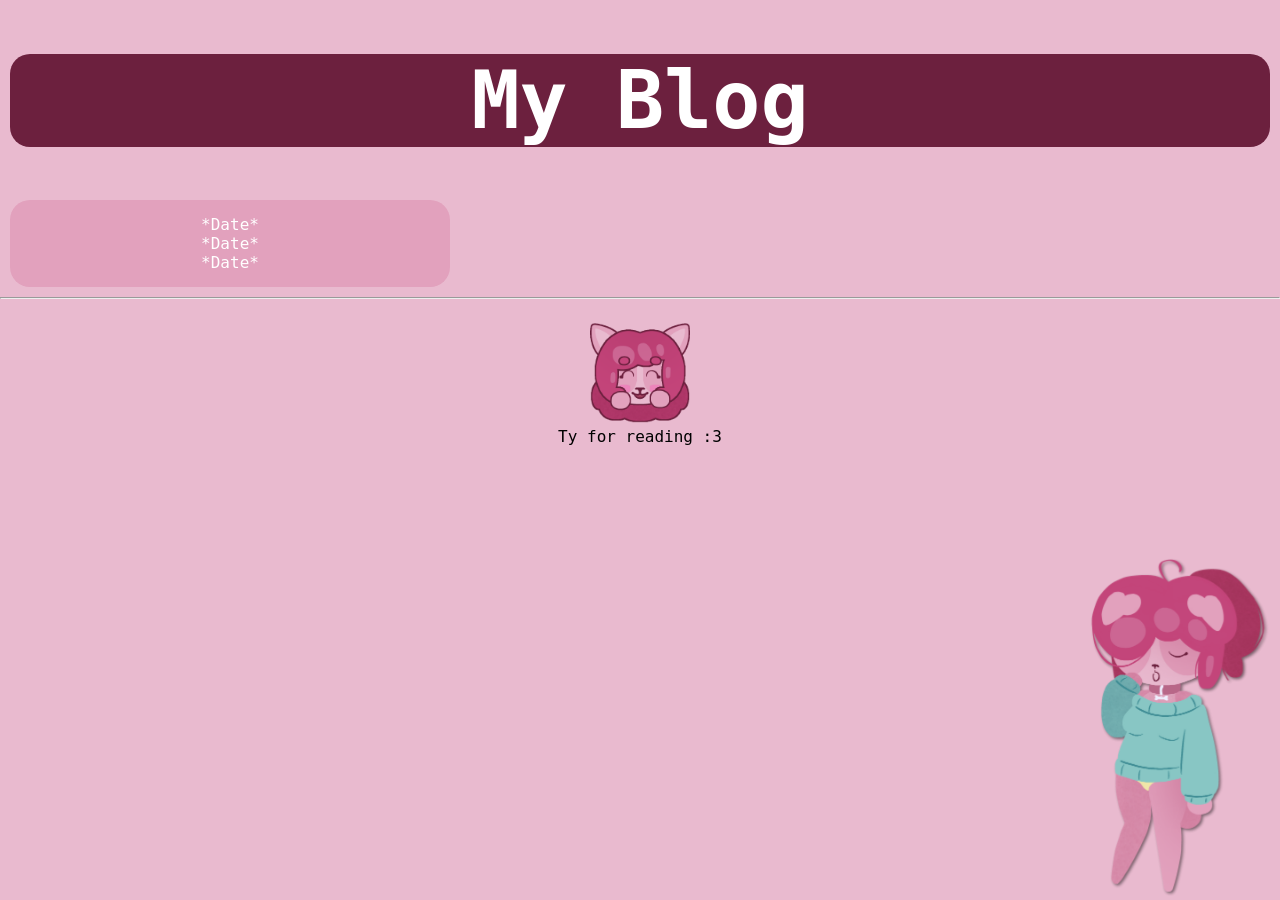
==== neocities-krabkfc/blog.html @ 1459f4d0 "add img" ====
<!DOCTYPE html>
<html>
    <head>
        <meta charset="UTF-8">
        <title>Blog &middot Kamish's Doghouse &starf;</title>
        <link rel="stylesheet" href="style.css">
    </head>
    <body>
        <div class="intro">

        <blockquote><h1>My Blog</h1></blockquote>

        </div>

        <div class="container_v_pink_background">

            <a href="blog*date*.html">
                *Date*
            </a>
            <a href="blog*date*.html">
                *Date*
            </a>
            <a href="blog*date*.html">
                *Date*
            </a>

        </div>

        <div class="fixed-image">
            <img src="me_sleepy.PNG" alt="Me sleepy" width=200 hight=200>
        </div>

        <hr>

        <div class="container_v">

        <p class="centeR"><img src="me_pat.PNG" alt="Me pat" width=100 hight=100><br>
        Ty for reading :3</p>

        </div>
    </body>
</html>
---- neocities-krabkfc/style.css ----
body {
    background-color: #e9bacf;
    font-family: "comic sans ms", monospace;
    margin: 0 auto;
}
h1 {
    color: white;
}
strong {
    color: #c24378;
}
h3 {
    color: #6c203e;
}
h2 {
    color: #6c203e;
}
.intro {
    background-color: #6c203e;
    color: white;
    border-radius: 20px;
    font-size: 40px;
    text-align: center;
    margin: 10px;
}

hr {
    color: #e2a1bd;
}

.container_g {
    display: flex;
    flex-direction: row;
}

.container_g_soso {
    display: flex;
    flex-direction: row;
}

.container_g_holemole {
    display: flex;
    flex-direction: row;
    margin: 20px;
}

.container_v_pink_background img {
    width: 400px;
}

.container_v {
    display: flex;
    flex-direction: column;
    flex-grow: 1;
}
.big_container_v {
    display: flex;
    flex-direction: column;
    font-size: 30px;
}

.container_v_pink_background {
    display: flex;
    flex-direction: column;
    justify-content: center;
    align-items: center;
    background-color: #e2a1bd;
    border-radius: 20px;
    max-width: 410px;
    margin: 10px;
    padding: 15px;
}

.container_v_bio {
    display: flex;
    flex-direction: column;
    font-size: 25px;
    margin: 20px;
}

.centeR {
    text-align: center;
}

a:link {
    color: white;
}

a:active {
    color: #c24378;
}

a {
    color: white;
    text-decoration: none;
}

.fixed-image {
  position: fixed;   /* Фиксирует элемент относительно окна браузера */
  z-index: 1000;     /* Чтобы картинка была поверх остальных элементов */
  right: 10px;
  bottom: 0;
}
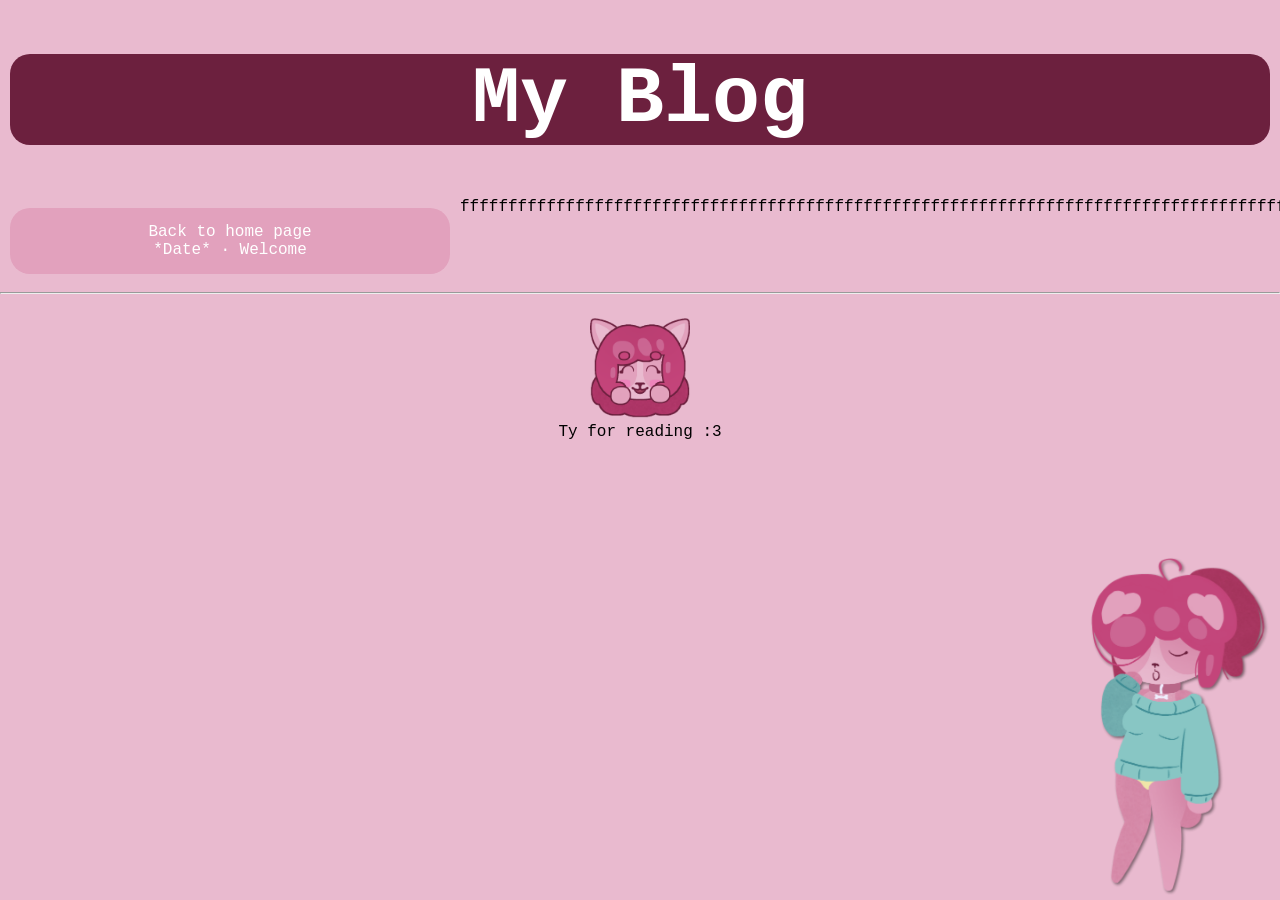
==== commit b6910503: "add script + edit blog yappie" ====
--- a/neocities-krabkfc/blog.html
+++ b/neocities-krabkfc/blog.html
@@ -12,17 +12,17 @@
 
         </div>
 
-        <div class="container_v_pink_background">
+        <div class="container_g">
 
-            <a href="blog*date*.html">
-                *Date*
-            </a>
-            <a href="blog*date*.html">
-                *Date*
-            </a>
-            <a href="blog*date*.html">
-                *Date*
-            </a>
+        <div id="container_v_pink_background">
+
+            <script src="link.js"></script>
+
+        </div>
+
+        <div class="container_v_indent">
+            fffffffffffffffffffffffffffffffffffffffffffffffffffffffffffffffffffffffffffffffffffffffffffffffffffff
+        </div>
 
         </div>
 
--- a/neocities-krabkfc/style.css
+++ b/neocities-krabkfc/style.css
@@ -66,7 +66,7 @@
     align-items: center;
     background-color: #e2a1bd;
     border-radius: 20px;
-    max-width: 410px;
+    width: 410px;
     margin: 10px;
     padding: 15px;
 }
@@ -96,8 +96,16 @@
 }
 
 .fixed-image {
-  position: fixed;   /* Фиксирует элемент относительно окна браузера */
-  z-index: 1000;     /* Чтобы картинка была поверх остальных элементов */
+  position: fixed;
+  z-index: 1000;
   right: 10px;
   bottom: 0;
 }
+
+.container_v_indent {
+    display: flex;
+    flex-direction: column;
+    flex-grow: 1;
+    right: 410px;
+    text-align: center;
+}
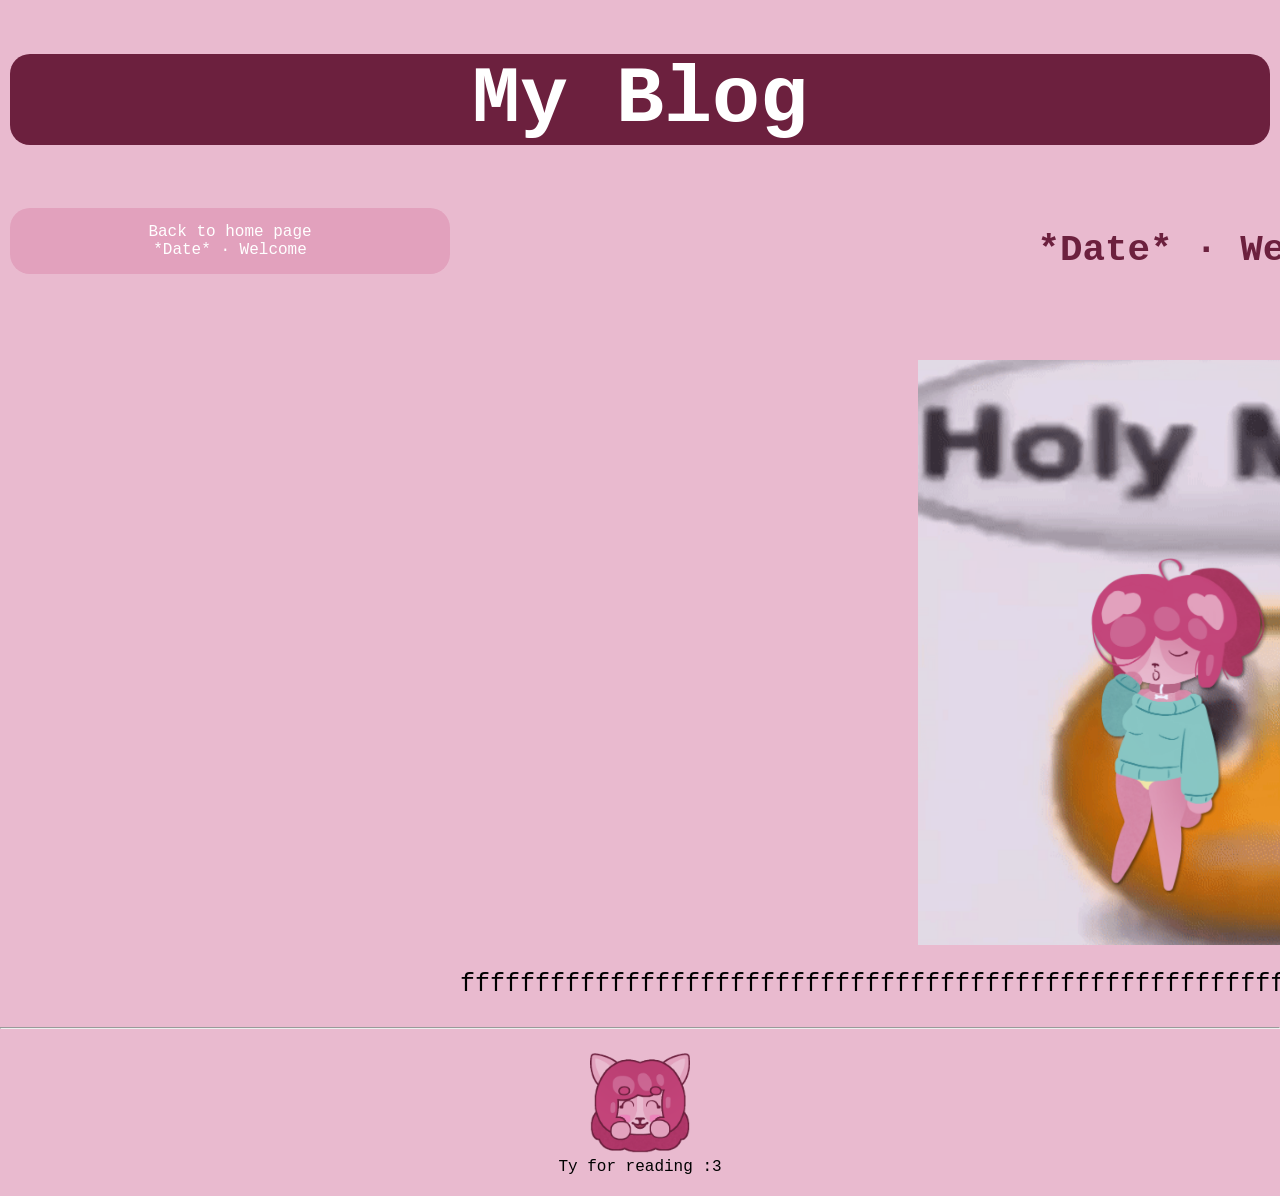
==== commit 74b43c2f: "template is almost finished" ====
--- a/neocities-krabkfc/blog.html
+++ b/neocities-krabkfc/blog.html
@@ -21,7 +21,10 @@
         </div>
 
         <div class="container_v_indent">
-            fffffffffffffffffffffffffffffffffffffffffffffffffffffffffffffffffffffffffffffffffffffffffffffffffffff
+            <h2>*Date* &middot Welcome</h2>
+            <br><br>
+            <img src="holy-moly.gif" alt="Holy Moly" width=600 hight=600>
+            <p style="margin-bottom: 20px;">fffffffffffffffffffffffffffffffffffffffffffffffffffffffffffffffffffffffffffffffffffffffffffffffffffff</p>
         </div>
 
         </div>
--- a/neocities-krabkfc/style.css
+++ b/neocities-krabkfc/style.css
@@ -108,4 +108,7 @@
     flex-grow: 1;
     right: 410px;
     text-align: center;
+    justify-content: center;
+    align-items: center;
+    font-size: 25px;
 }
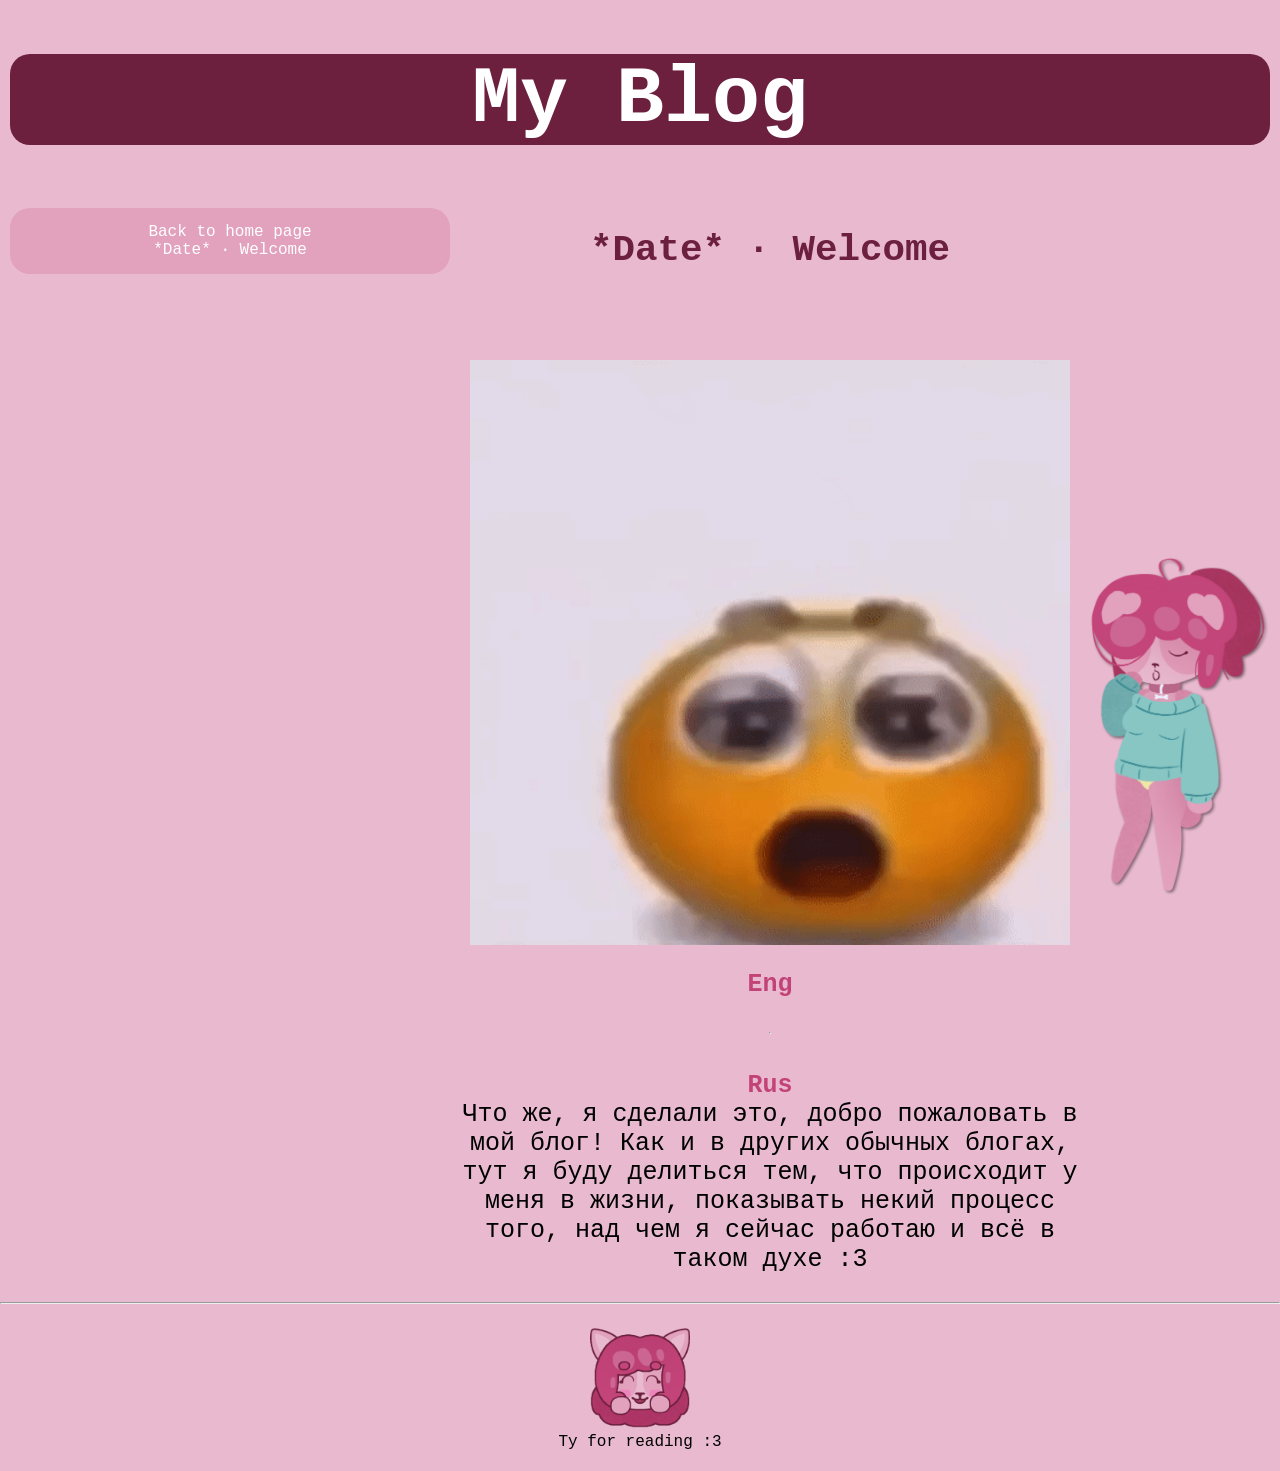
==== commit a5f7ad0b: "Update blog.html" ====
--- a/neocities-krabkfc/blog.html
+++ b/neocities-krabkfc/blog.html
@@ -24,7 +24,12 @@
             <h2>*Date* &middot Welcome</h2>
             <br><br>
             <img src="holy-moly.gif" alt="Holy Moly" width=600 hight=600>
-            <p style="margin-bottom: 20px;">fffffffffffffffffffffffffffffffffffffffffffffffffffffffffffffffffffffffffffffffffffffffffffffffffffff</p>
+            <p style="margin-bottom: 20px;"><strong>Eng</strong><br>
+            </p>
+            <hr>
+            <p style="margin-bottom: 20px;"><strong>Rus</strong><br>
+            Что же, я сделали это, добро пожаловать в мой блог! Как и в других обычных блогах, тут я буду делиться тем, что происходит у меня в жизни, показывать некий процесс того, над чем я сейчас работаю и всё в таком духе :3
+            </p>
         </div>
 
         </div>
--- a/neocities-krabkfc/style.css
+++ b/neocities-krabkfc/style.css
@@ -106,7 +106,7 @@
     display: flex;
     flex-direction: column;
     flex-grow: 1;
-    right: 410px;
+    padding-right: 200px;
     text-align: center;
     justify-content: center;
     align-items: center;
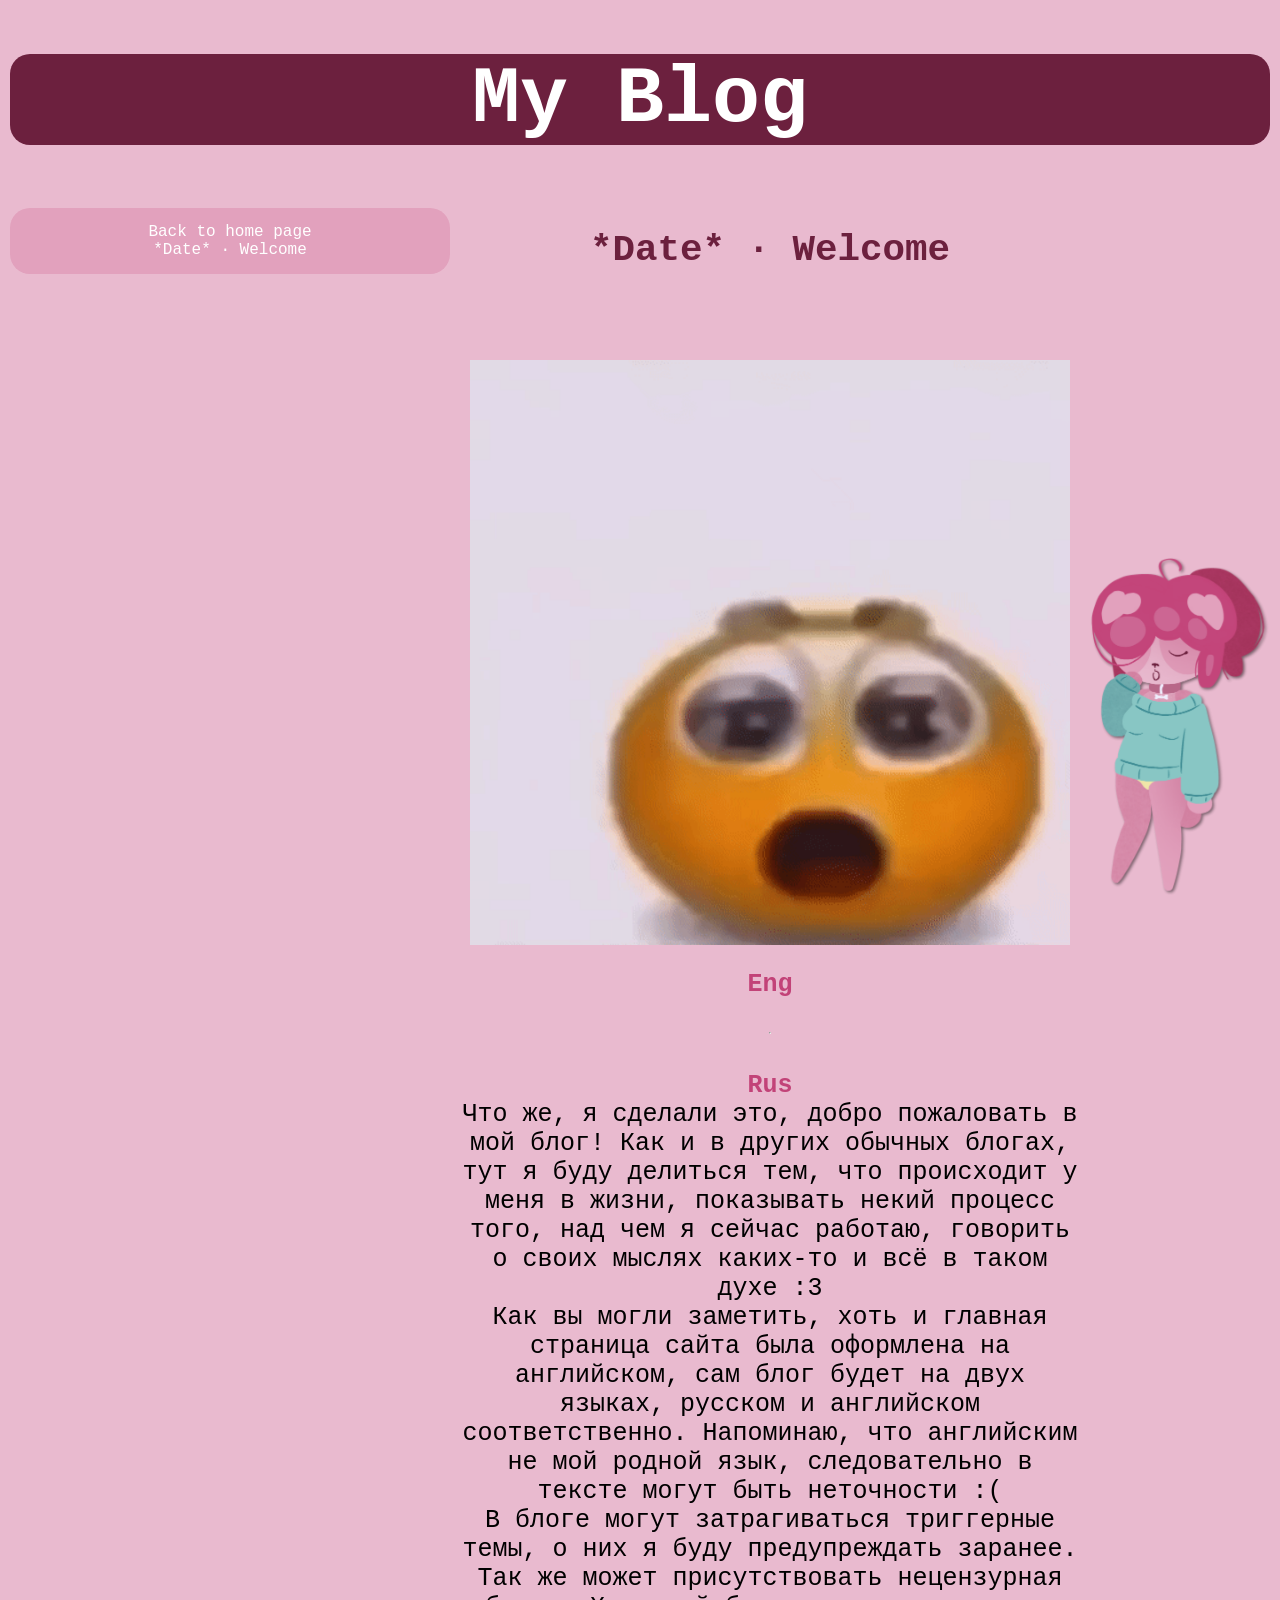
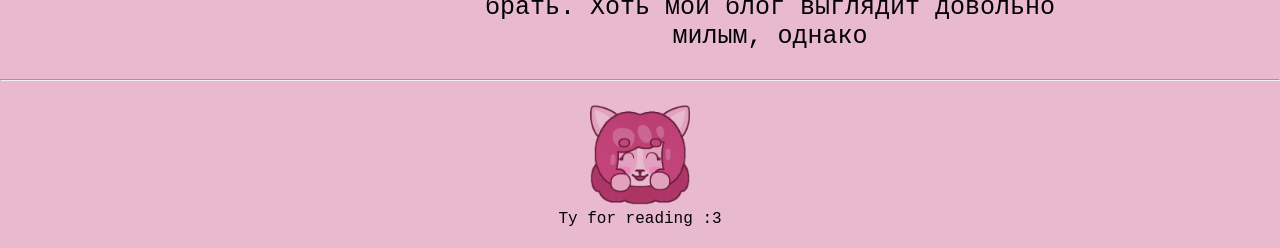
==== commit 1098cab7: "RAAAAAAAAAAAAAA" ====
--- a/neocities-krabkfc/blog.html
+++ b/neocities-krabkfc/blog.html
@@ -28,7 +28,11 @@
             </p>
             <hr>
             <p style="margin-bottom: 20px;"><strong>Rus</strong><br>
-            Что же, я сделали это, добро пожаловать в мой блог! Как и в других обычных блогах, тут я буду делиться тем, что происходит у меня в жизни, показывать некий процесс того, над чем я сейчас работаю и всё в таком духе :3
+            Что же, я сделали это, добро пожаловать в мой блог! Как и в других обычных блогах, тут я буду делиться тем,
+            что происходит у меня в жизни, показывать некий процесс того, над чем я сейчас работаю, говорить о своих мыслях каких-то и всё в таком духе :3<br>
+            Как вы могли заметить, хоть и главная страница сайта была оформлена на английском, сам блог будет на двух языках, русском и английском соответственно.
+            Напоминаю, что английским не мой родной язык, следовательно в тексте могут быть неточности :(<br>
+            В блоге могут затрагиваться триггерные темы, о них я буду предупреждать заранее. Так же может присутствовать нецензурная брать. Хоть мой блог выглядит довольно милым, однако
             </p>
         </div>
 
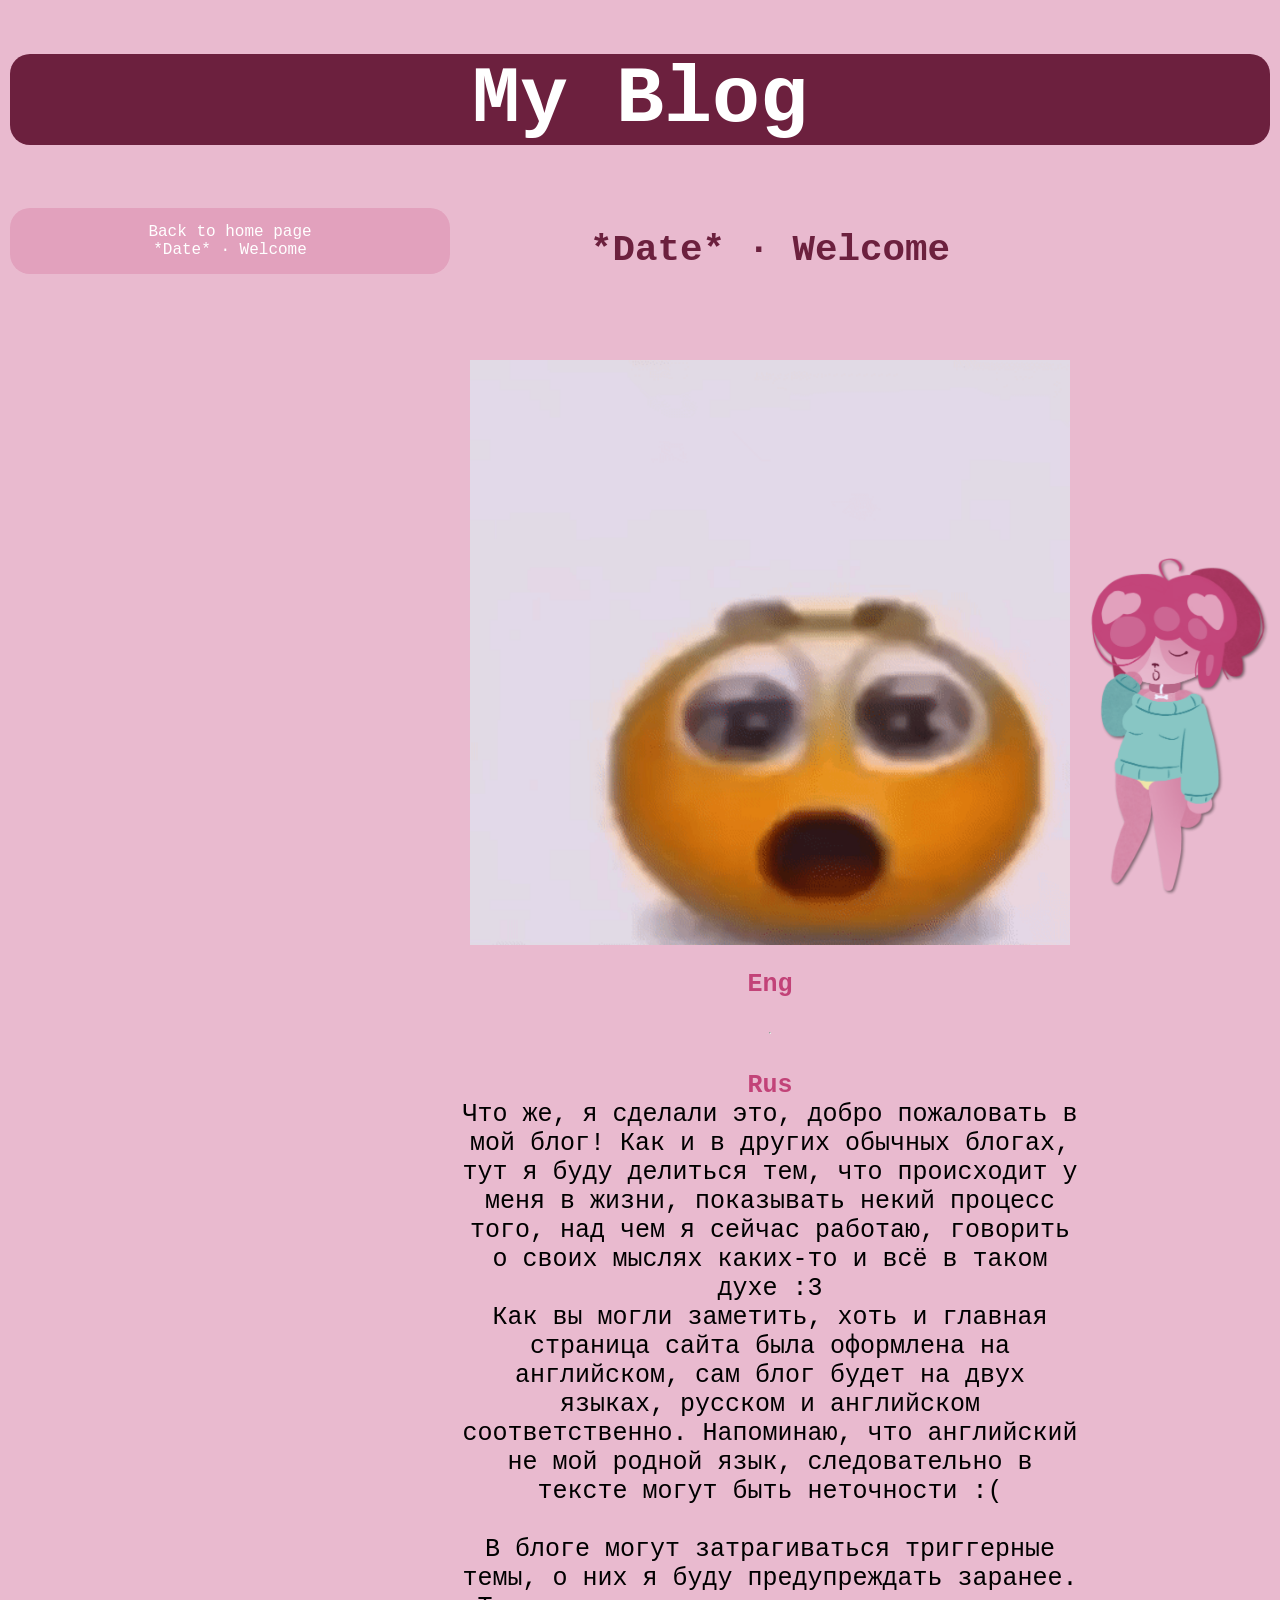
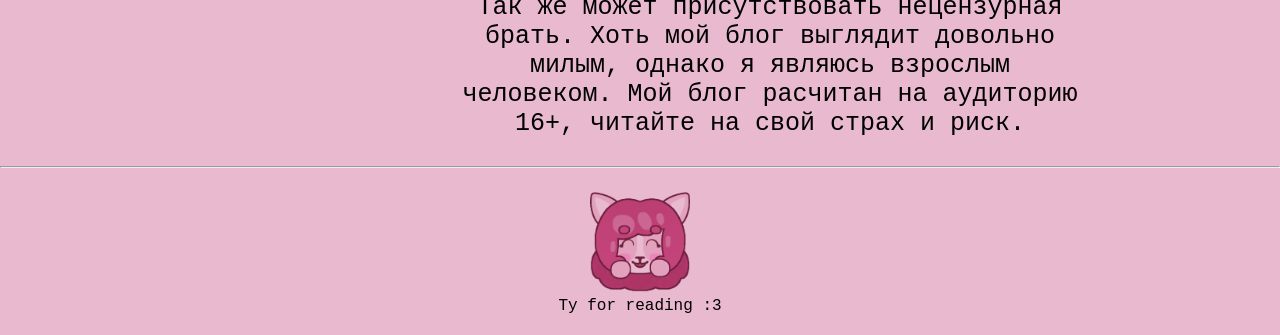
==== commit 82e28ade: "bark" ====
--- a/neocities-krabkfc/blog.html
+++ b/neocities-krabkfc/blog.html
@@ -31,8 +31,9 @@
             Что же, я сделали это, добро пожаловать в мой блог! Как и в других обычных блогах, тут я буду делиться тем,
             что происходит у меня в жизни, показывать некий процесс того, над чем я сейчас работаю, говорить о своих мыслях каких-то и всё в таком духе :3<br>
             Как вы могли заметить, хоть и главная страница сайта была оформлена на английском, сам блог будет на двух языках, русском и английском соответственно.
-            Напоминаю, что английским не мой родной язык, следовательно в тексте могут быть неточности :(<br>
-            В блоге могут затрагиваться триггерные темы, о них я буду предупреждать заранее. Так же может присутствовать нецензурная брать. Хоть мой блог выглядит довольно милым, однако
+            Напоминаю, что английский не мой родной язык, следовательно в тексте могут быть неточности :(<br><br>
+            В блоге могут затрагиваться триггерные темы, о них я буду предупреждать заранее. Так же может присутствовать нецензурная брать. Хоть мой блог выглядит довольно милым,
+            однако я являюсь взрослым человеком. Мой блог расчитан на аудиторию 16+, читайте на свой страх и риск.
             </p>
         </div>
 
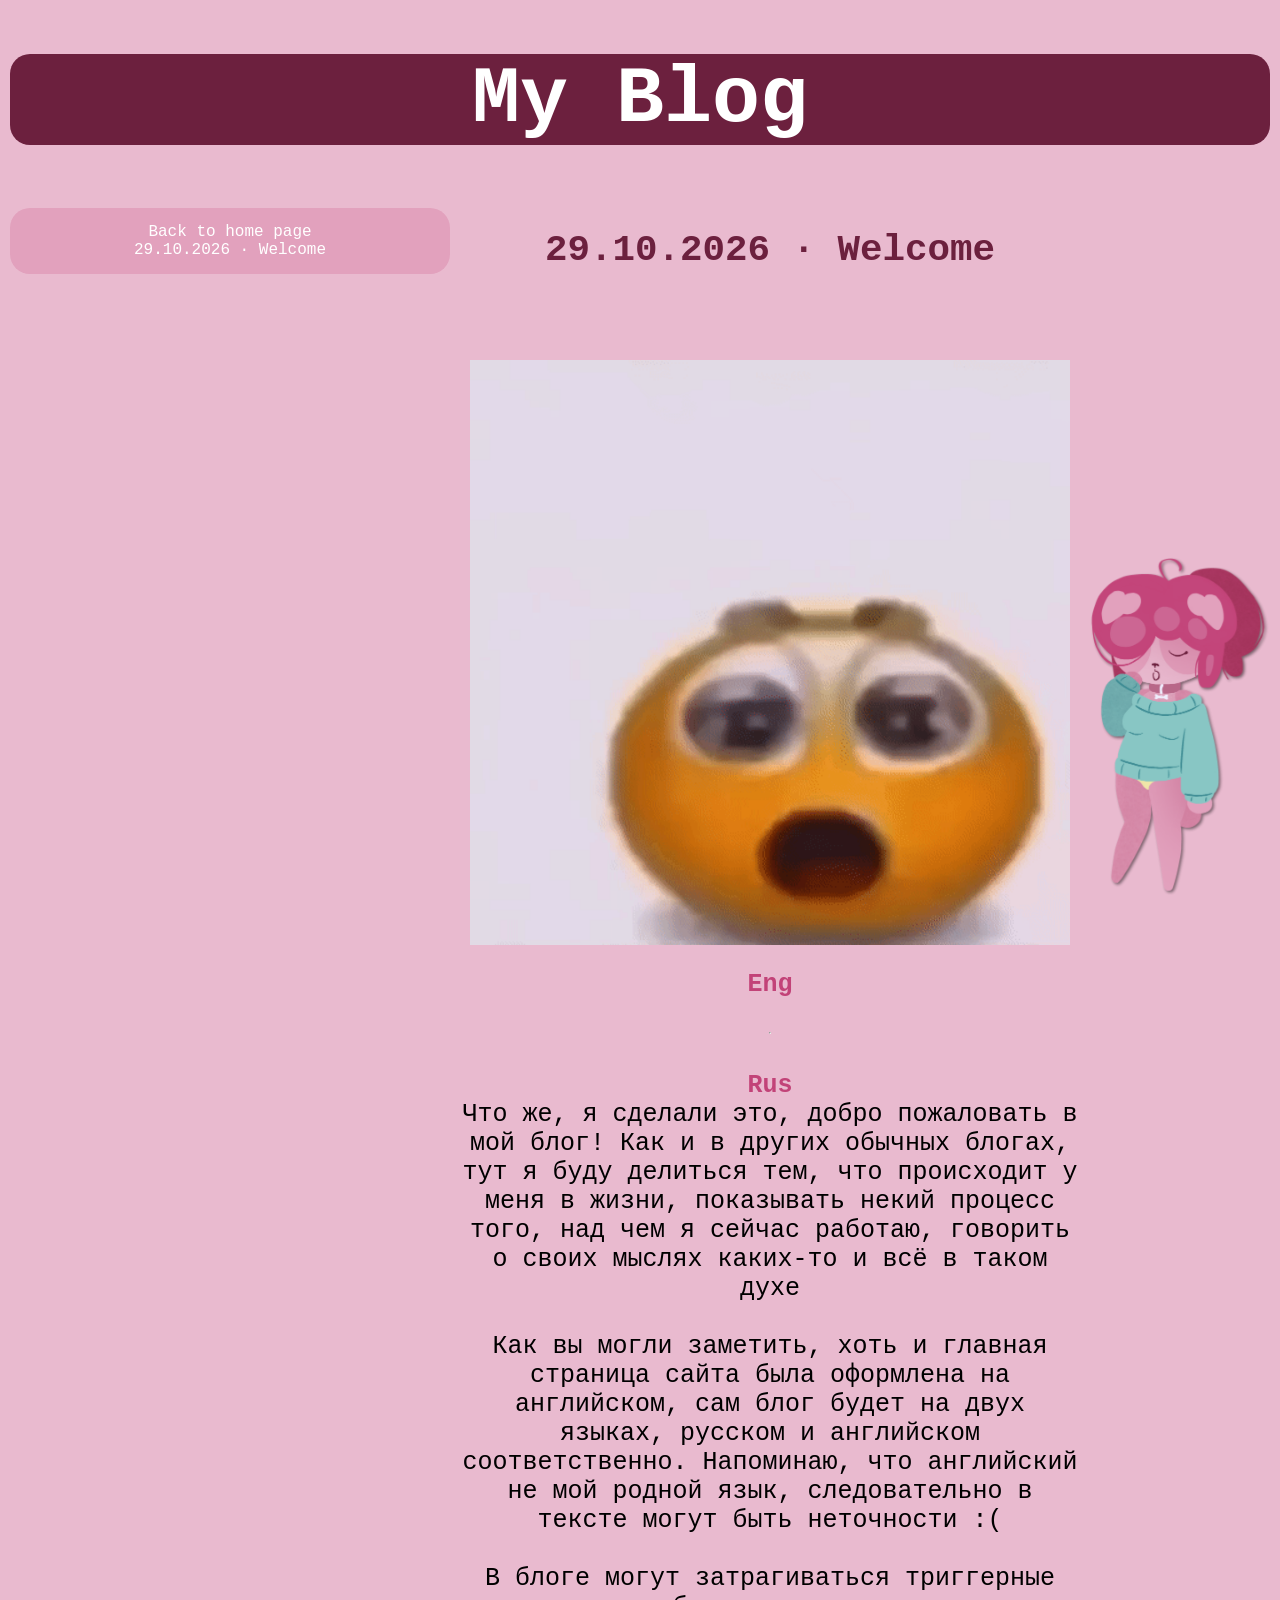
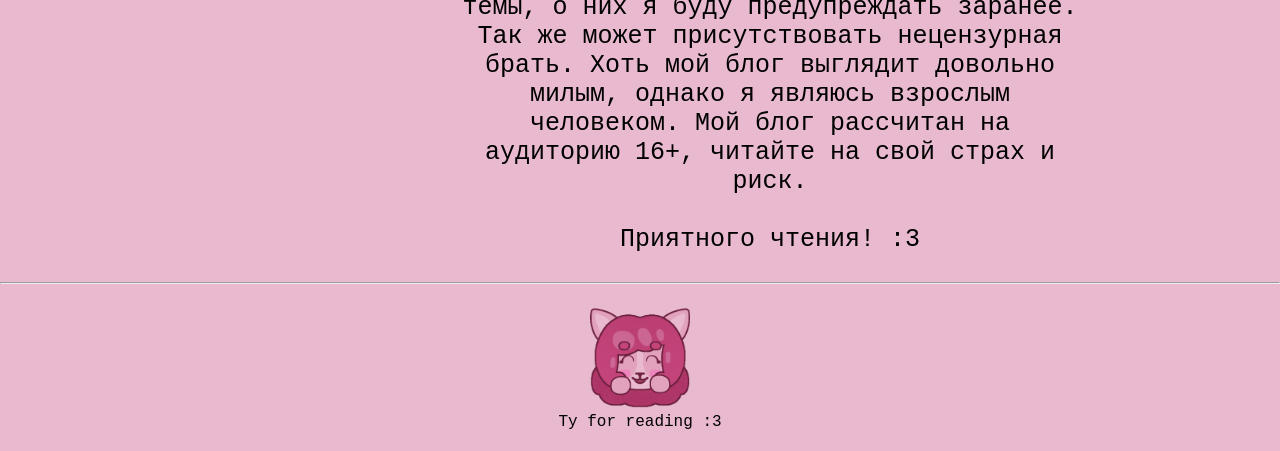
==== commit 5c46eef6: "mlemlemle" ====
--- a/neocities-krabkfc/blog.html
+++ b/neocities-krabkfc/blog.html
@@ -21,7 +21,7 @@
         </div>
 
         <div class="container_v_indent">
-            <h2>*Date* &middot Welcome</h2>
+            <h2>29.10.2026 &middot Welcome</h2>
             <br><br>
             <img src="holy-moly.gif" alt="Holy Moly" width=600 hight=600>
             <p style="margin-bottom: 20px;"><strong>Eng</strong><br>
@@ -29,11 +29,12 @@
             <hr>
             <p style="margin-bottom: 20px;"><strong>Rus</strong><br>
             Что же, я сделали это, добро пожаловать в мой блог! Как и в других обычных блогах, тут я буду делиться тем,
-            что происходит у меня в жизни, показывать некий процесс того, над чем я сейчас работаю, говорить о своих мыслях каких-то и всё в таком духе :3<br>
+            что происходит у меня в жизни, показывать некий процесс того, над чем я сейчас работаю, говорить о своих мыслях каких-то и всё в таком духе<br><br>
             Как вы могли заметить, хоть и главная страница сайта была оформлена на английском, сам блог будет на двух языках, русском и английском соответственно.
             Напоминаю, что английский не мой родной язык, следовательно в тексте могут быть неточности :(<br><br>
             В блоге могут затрагиваться триггерные темы, о них я буду предупреждать заранее. Так же может присутствовать нецензурная брать. Хоть мой блог выглядит довольно милым,
-            однако я являюсь взрослым человеком. Мой блог расчитан на аудиторию 16+, читайте на свой страх и риск.
+            однако я являюсь взрослым человеком. Мой блог рассчитан на аудиторию 16+, читайте на свой страх и риск.<br><br>
+            Приятного чтения! :3
             </p>
         </div>
 
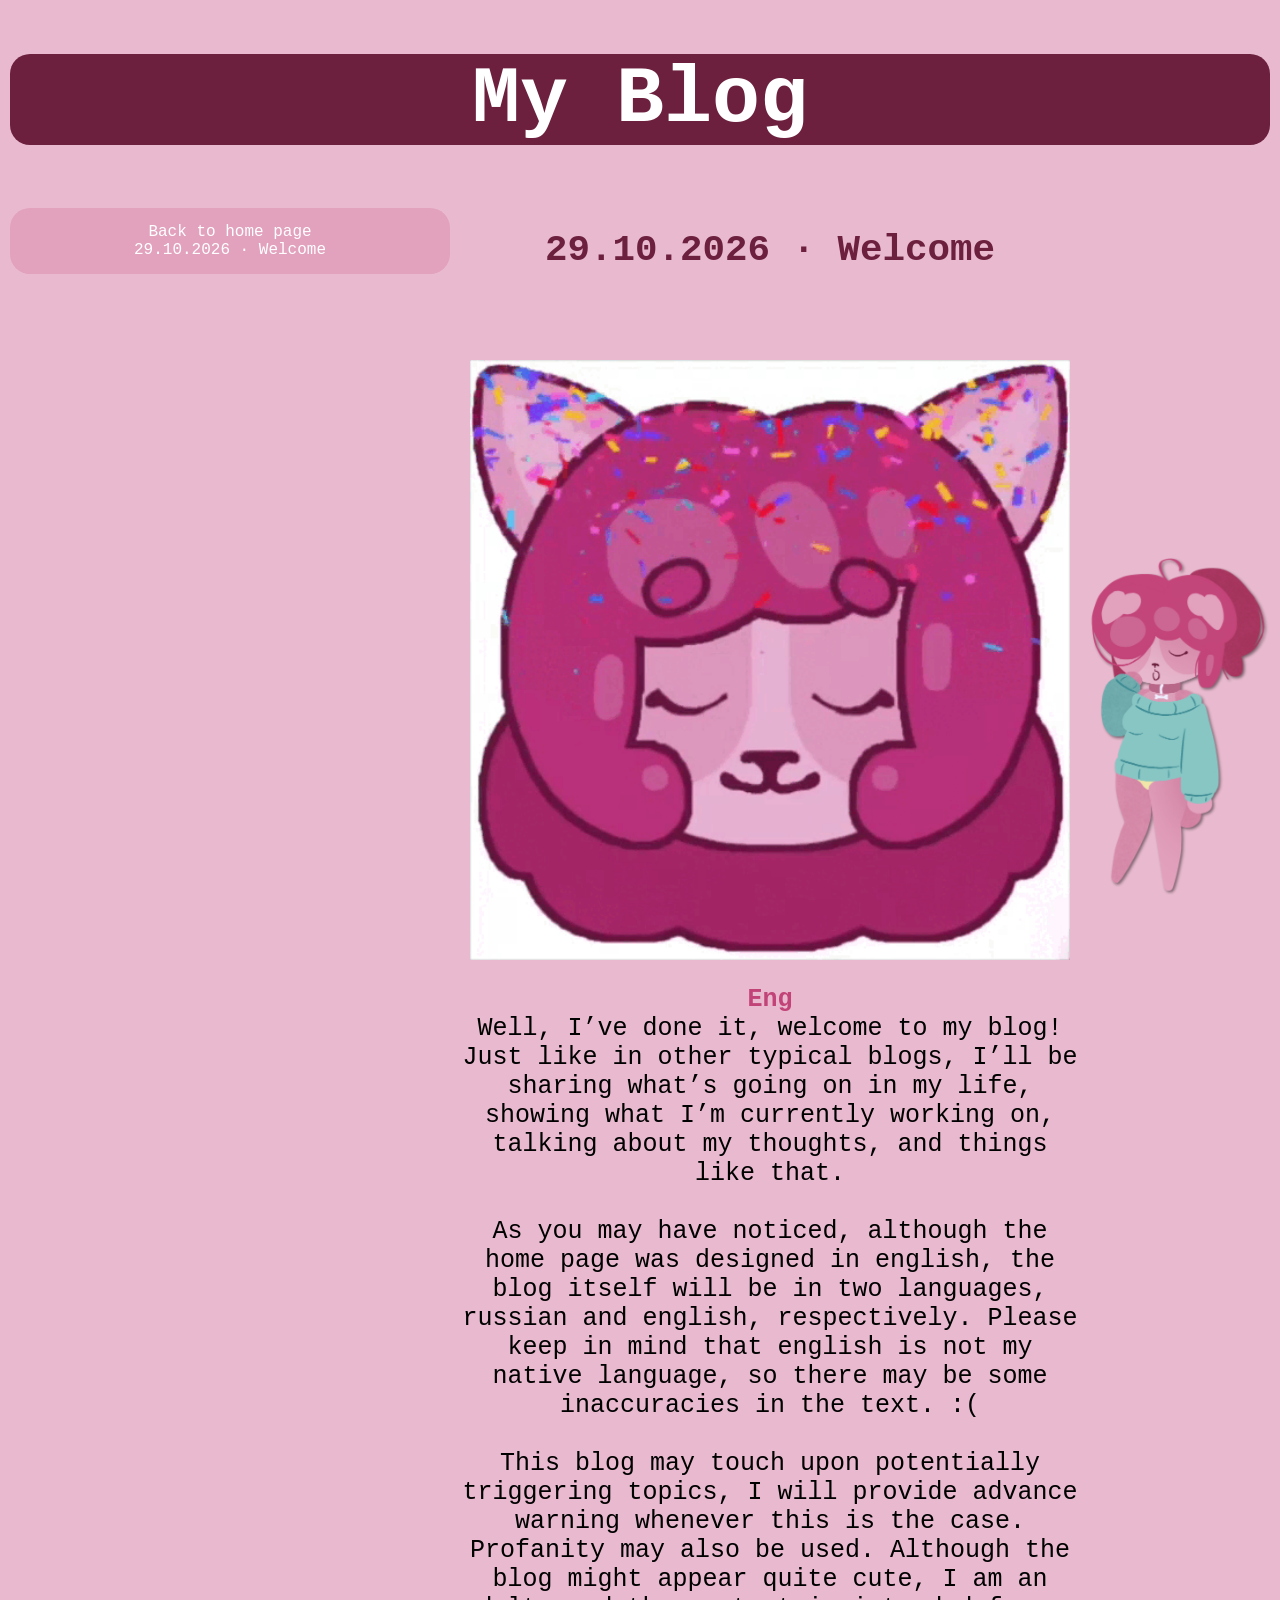
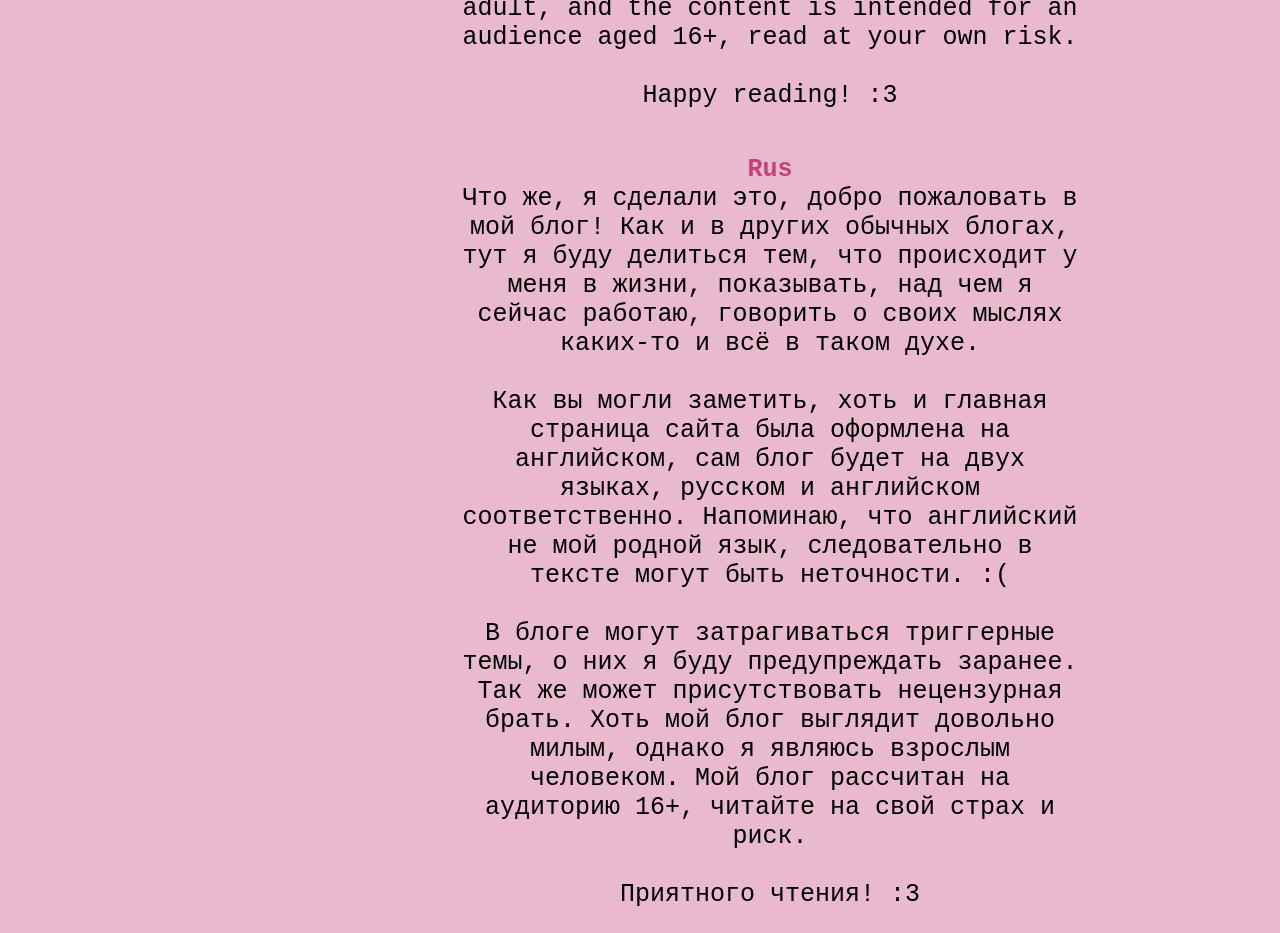
==== commit dfa57071: "meow" ====
--- a/neocities-krabkfc/blog.html
+++ b/neocities-krabkfc/blog.html
@@ -23,15 +23,21 @@
         <div class="container_v_indent">
             <h2>29.10.2026 &middot Welcome</h2>
             <br><br>
-            <img src="holy-moly.gif" alt="Holy Moly" width=600 hight=600>
+            <img src="IMG_0224.gif" alt="yappie" width=600 hight=600>
             <p style="margin-bottom: 20px;"><strong>Eng</strong><br>
+            Well, I’ve done it, welcome to my blog! Just like in other typical blogs, I’ll be sharing what’s going on in my life,
+            showing what I’m currently working on, talking about my thoughts, and things like that.<br><br>
+            As you may have noticed, although the home page was designed in english, the blog itself will be in two languages, russian and english, respectively.
+            Please keep in mind that english is not my native language, so there may be some inaccuracies in the text. :(<br><br>
+            This blog may touch upon potentially triggering topics, I will provide advance warning whenever this is the case. Profanity may also be used.
+            Although the blog might appear quite cute, I am an adult, and the content is intended for an audience aged 16+, read at your own risk.<br><br>
+            Happy reading! :3
             </p>
-            <hr>
             <p style="margin-bottom: 20px;"><strong>Rus</strong><br>
             Что же, я сделали это, добро пожаловать в мой блог! Как и в других обычных блогах, тут я буду делиться тем,
-            что происходит у меня в жизни, показывать некий процесс того, над чем я сейчас работаю, говорить о своих мыслях каких-то и всё в таком духе<br><br>
+            что происходит у меня в жизни, показывать, над чем я сейчас работаю, говорить о своих мыслях каких-то и всё в таком духе.<br><br>
             Как вы могли заметить, хоть и главная страница сайта была оформлена на английском, сам блог будет на двух языках, русском и английском соответственно.
-            Напоминаю, что английский не мой родной язык, следовательно в тексте могут быть неточности :(<br><br>
+            Напоминаю, что английский не мой родной язык, следовательно в тексте могут быть неточности. :(<br><br>
             В блоге могут затрагиваться триггерные темы, о них я буду предупреждать заранее. Так же может присутствовать нецензурная брать. Хоть мой блог выглядит довольно милым,
             однако я являюсь взрослым человеком. Мой блог рассчитан на аудиторию 16+, читайте на свой страх и риск.<br><br>
             Приятного чтения! :3
@@ -43,14 +49,5 @@
         <div class="fixed-image">
             <img src="me_sleepy.PNG" alt="Me sleepy" width=200 hight=200>
         </div>
-
-        <hr>
-
-        <div class="container_v">
-
-        <p class="centeR"><img src="me_pat.PNG" alt="Me pat" width=100 hight=100><br>
-        Ty for reading :3</p>
-
-        </div>
     </body>
 </html>
